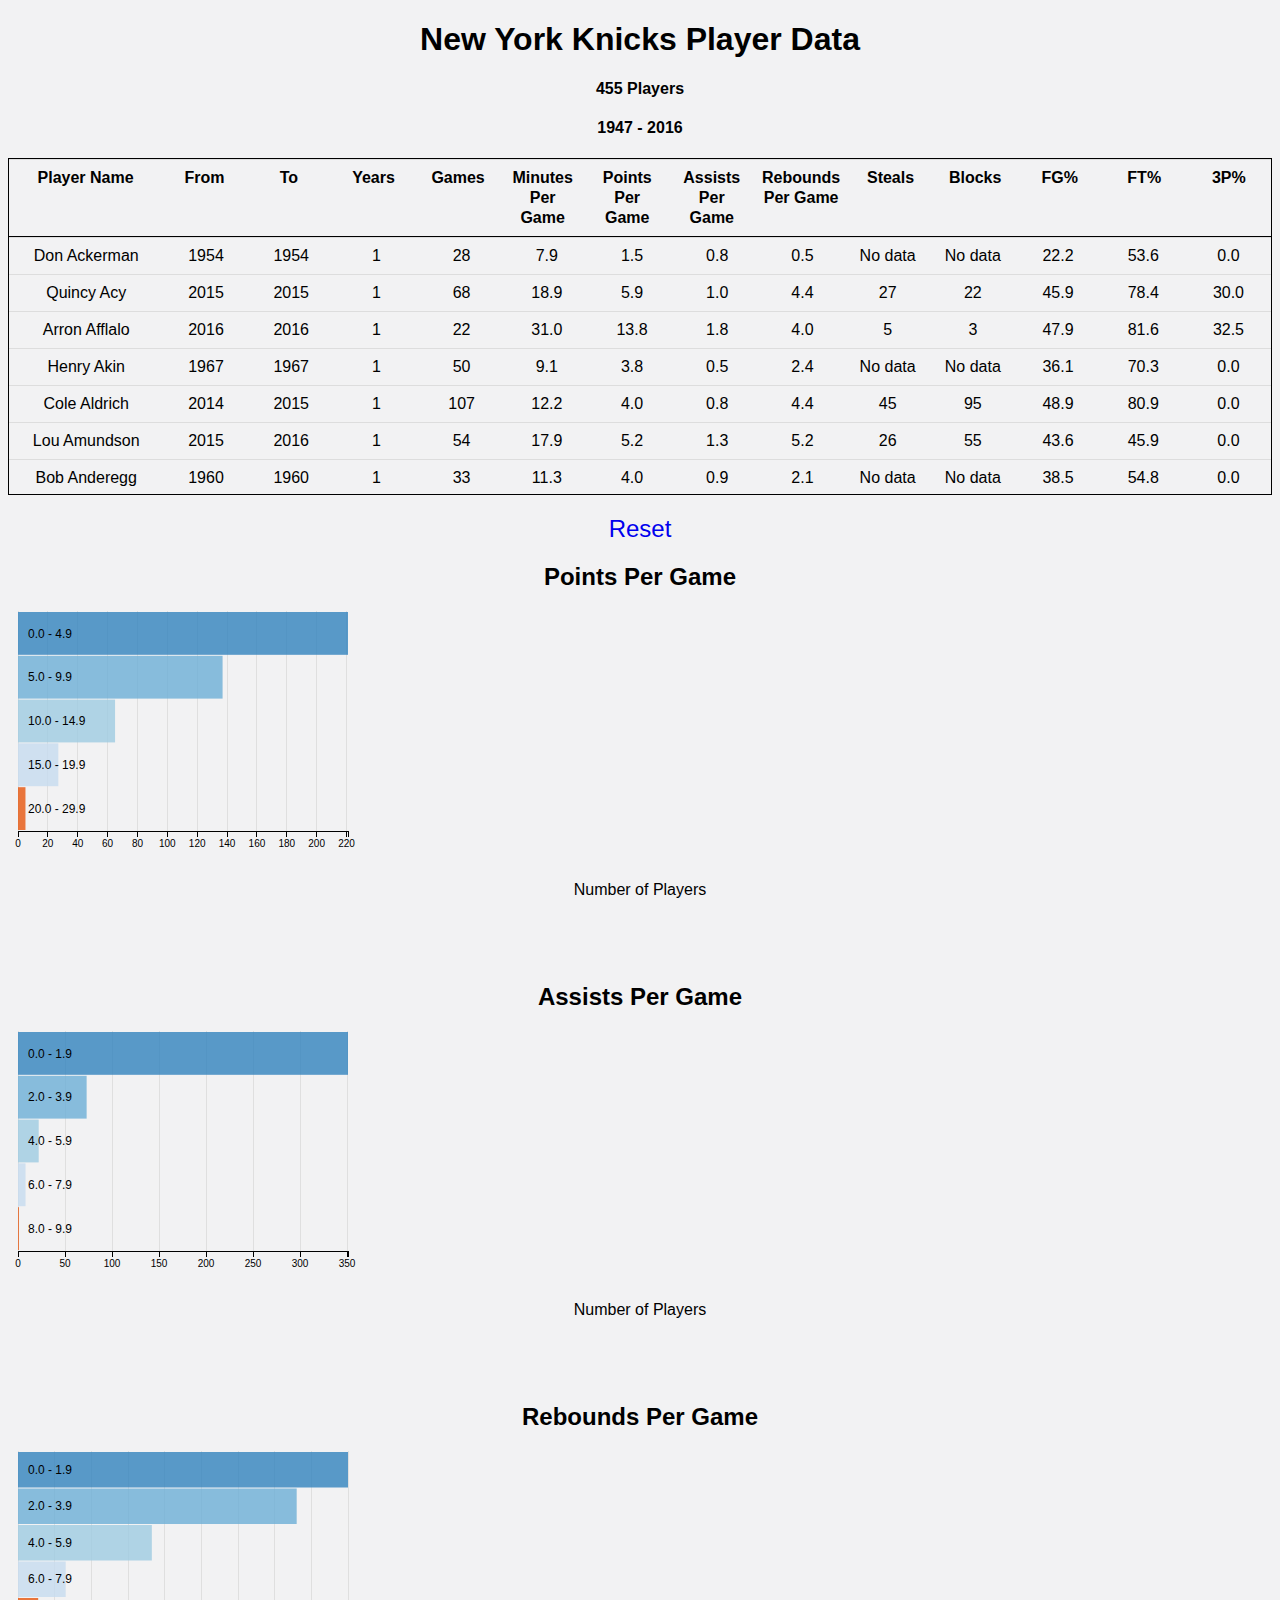
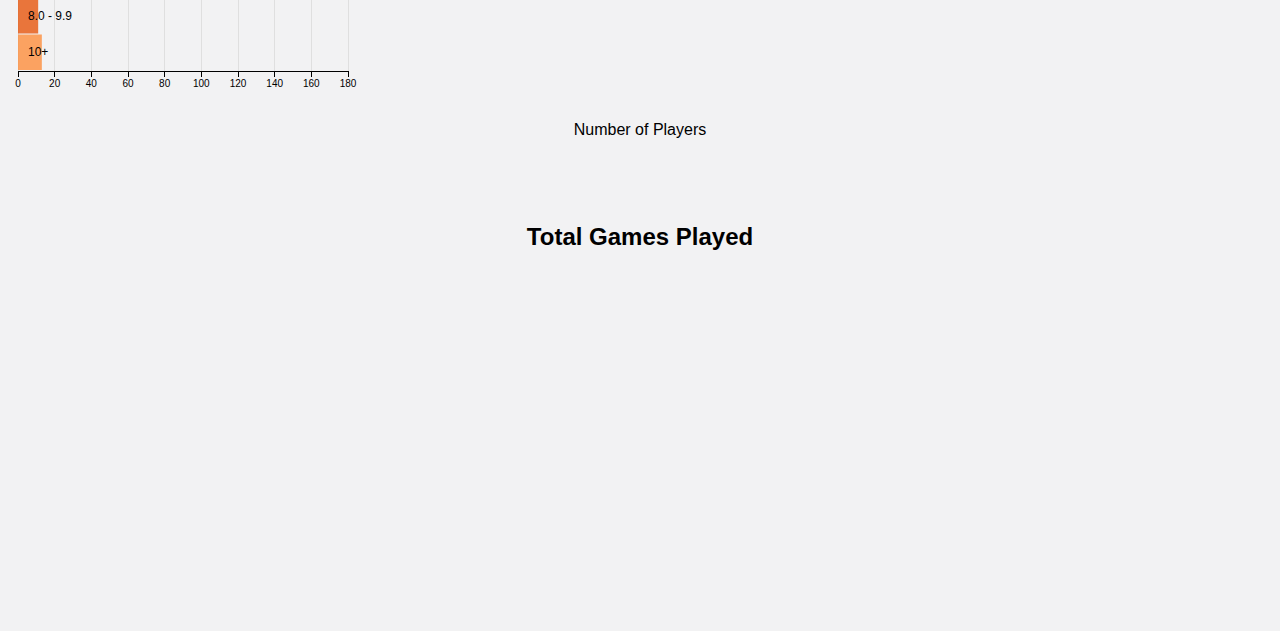
==== index.html @ 7c2408db "work in progress version" ====
<!doctype html>
<html>
	<head>
		<title>New York Knicks</title>
		<meta charset="utf-8">
		<!-- <link rel="shortcut icon" href="../static/images/pennLogo.png"> -->
		<script type="text/javascript" src="../js/d3.v3.min.js"></script>
		<script type="text/javascript" src="../js/spin.min.js"></script>
		<script type="text/javascript" src="../js/crossfilter.min.js"></script>
		<script type="text/javascript" src="../js/dc.min.js"></script>	
		<script src="https://ajax.googleapis.com/ajax/libs/jquery/1.9.1/jquery.min.js"></script>
		<script src="https://maxcdn.bootstrapcdn.com/bootstrap/3.3.6/js/bootstrap.min.js" integrity="sha384-0mSbJDEHialfmuBBQP6A4Qrprq5OVfW37PRR3j5ELqxss1yVqOtnepnHVP9aJ7xS" crossorigin="anonymous"></script>
		<!-- <link type="text/css" rel="stylesheet" href="../static/css/bootstrap.min.css"> -->
		<link rel="stylesheet" href="https://maxcdn.bootstrapcdn.com/bootstrap/3.3.5/css/bootstrap.min.css" integrity="sha512-dTfge/zgoMYpP7QbHy4gWMEGsbsdZeCXz7irItjcC3sPUFtf0kuFbDz/ixG7ArTxmDjLXDmezHubeNikyKGVyQ==" crossorigin="anonymous">
		<link type="text/css" rel="stylesheet" href="../css/dc.css">
		<link type="text/css" rel="stylesheet" href="../css/main.css">
	</head>
	<body>

		<div class="container">
			<div class="row">
				<h1>New York Knicks Player Data</h1>
				<h4><span id="num_players"></span> Players</h4>
				<h4><span id="from"></span> - <span id="to"></span></h4>

				<table id="dataTable">
					<thead>
			      <tr>
			        <th id="player">Player Name</th>
			        <th>From</th>
			        <th>To</th>
			        <th>Years</th>
			        <th>Games</th>
			        <th>Minutes Per Game</th>
			        <th>Points Per Game</th>
			        <th>Assists Per Game</th>
			        <th>Rebounds Per Game</th>
			        <th>Steals</th>
			        <th>Blocks</th>
			        <th>FG%</th>
			        <th>FT%</th>
			        <th>3P%</th>
			      </tr>
			    </thead>
				</table>
			</div>

			<div>
      	<div id="reset">
      		<a href="javascript:dc.filterAll(); dc.redrawAll();">Reset</a>
      	</div>
			</div>

			<div id="row">
				<div id="decades_row_chart"></div>

				<div class="well col-md-4">
					<span id="points_per_game_row_chart" class="chart">
						<h2>Points Per Game</h2>
					</span>
					<p class="x_axis_label">Number of Players</p>
				</div>

				<div class="well col-md-4">
					<span id="assists_per_game_row_chart" class="chart">
						<h2>Assists Per Game</h2>
					</span>
					<p class="x_axis_label">Number of Players</p>
				</div>


				<div class="well col-md-4">
					<span id="rebounds_per_game_row_chart" class="chart">
						<h2>Rebounds Per Game</h2>
					</span>
					<p class="x_axis_label">Number of Players</p>
				</div>
			</div>
		</div>

		<div id="row">
			<div class="well col-md-4">
				<span id="total_games_chart" class="chart">
					<h2>Total Games Played</h2>
				</span>
			</div>
		</div>

		<script src="../js/main.js"></script>
	</body>
</html>
---- css/dc.css ----
div.dc-chart {
    float: left;
}

.dc-chart rect.bar {
    stroke: none;
    cursor: pointer;
}

.dc-chart rect.bar:hover {
    fill-opacity: .5;
}

.dc-chart rect.stack1 {
    stroke: none;
    fill: red;
}

.dc-chart rect.stack2 {
    stroke: none;
    fill: green;
}

.dc-chart rect.deselected {
    stroke: none;
    fill: #ccc;
}

.dc-chart .empty-chart .pie-slice path {
    fill: #FFEEEE;
    cursor: default;
}

.dc-chart .empty-chart .pie-slice {
    cursor: default;
}

.dc-chart .pie-slice {
    fill: white;
    font-size: 12px;
    cursor: pointer;
}

.dc-chart .pie-slice.external{
    fill: black;
}

.dc-chart .pie-slice :hover {
    fill-opacity: .8;
}

.dc-chart .pie-slice.highlight {
    fill-opacity: .8;
}

.dc-chart .selected path {
    stroke-width: 3;
    stroke: #ccc;
    fill-opacity: 1;
}

.dc-chart .deselected path {
    stroke: none;
    fill-opacity: .5;
    fill: #ccc;
}

.dc-chart .axis path, .axis line {
    fill: none;
    stroke: #000;
    shape-rendering: crispEdges;
}

.dc-chart .axis text {
    font: 10px sans-serif;
}

.dc-chart .grid-line {
    fill: none;
    stroke: #ccc;
    opacity: .5;
    shape-rendering: crispEdges;
}

.dc-chart .grid-line line {
    fill: none;
    stroke: #ccc;
    opacity: .5;
    shape-rendering: crispEdges;
}

.dc-chart .brush rect.background {
    z-index: -999;
}

.dc-chart .brush rect.extent {
    fill: steelblue;
    fill-opacity: .125;
}

.dc-chart .brush .resize path {
    fill: #eee;
    stroke: #666;
}

.dc-chart path.line {
    fill: none;
    stroke-width: 1.5px;
}

.dc-chart circle.dot {
    stroke: none;
}

.dc-chart g.dc-tooltip path {
    fill: none;
    stroke: grey;
    stroke-opacity: .8;
}

.dc-chart path.area {
    fill-opacity: .3;
    stroke: none;
}

.dc-chart .node {
    font-size: 0.7em;
    cursor: pointer;
}

.dc-chart .node :hover {
    fill-opacity: .8;
}

.dc-chart .selected circle {
    stroke-width: 3;
    stroke: #ccc;
    fill-opacity: 1;
}

.dc-chart .deselected circle {
    stroke: none;
    fill-opacity: .5;
    fill: #ccc;
}

.dc-chart .bubble {
    stroke: none;
    fill-opacity: 0.6;
}

.dc-data-count {
    float: right;
    margin-top: 15px;
    margin-right: 15px;
}

.dc-data-count .filter-count {
    color: #3182bd;
    font-weight: bold;
}

.dc-data-count .total-count {
    color: #3182bd;
    font-weight: bold;
}

.dc-data-table {
}

.dc-chart g.state {
    cursor: pointer;
}

.dc-chart g.state :hover {
    fill-opacity: .8;
}

.dc-chart g.state path {
    stroke: white;
}

.dc-chart g.selected path {
}

.dc-chart g.deselected path {
    fill: grey;
}

.dc-chart g.selected text {
}

.dc-chart g.deselected text {
    display: none;
}

.dc-chart g.county path {
    stroke: white;
    fill: none;
}

.dc-chart g.debug rect {
    fill: blue;
    fill-opacity: .2;
}

.dc-chart g.row rect {
    fill-opacity: 0.8;
    cursor: pointer;
}

.dc-chart g.row rect:hover {
    fill-opacity: 0.6;
}

.dc-chart g.row text {
    fill: white;
    font-size: 12px;
    cursor: pointer;
}

.dc-legend {
    font-size: 11px;
}

.dc-legend-item {
    cursor: pointer;
}

.dc-chart g.axis text {
    /* Makes it so the user can't accidentally click and select text that is meant as a label only */
    -webkit-user-select: none; /* Chrome/Safari */
    -moz-user-select: none; /* Firefox */
    -ms-user-select: none; /* IE10 */
    -o-user-select: none;
    user-select: none;
    pointer-events: none;
}

.dc-chart path.highlight {
    stroke-width: 3;
    fill-opacity: 1;
    stroke-opacity: 1;
}

.dc-chart .highlight {
    fill-opacity: 1;
    stroke-opacity: 1;
}

.dc-chart .fadeout {
    fill-opacity: 0.2;
    stroke-opacity: 0.2;
}

.dc-chart path.dc-symbol, g.dc-legend-item.fadeout {
    fill-opacity: 0.5;
    stroke-opacity: 0.5;
}

.dc-hard .number-display {
    float: none;
}

.dc-chart .box text {
    font: 10px sans-serif;
    -webkit-user-select: none; /* Chrome/Safari */
    -moz-user-select: none; /* Firefox */
    -ms-user-select: none; /* IE10 */
    -o-user-select: none;
    user-select: none;
    pointer-events: none;
}

.dc-chart .box line,
.dc-chart .box circle {
    fill: #fff;
    stroke: #000;
    stroke-width: 1.5px;
}

.dc-chart .box rect {
    stroke: #000;
    stroke-width: 1.5px;
}

.dc-chart .box .center {
    stroke-dasharray: 3,3;
}

.dc-chart .box .outlier {
    fill: none;
    stroke: #ccc;
}

.dc-chart .box.deselected .box {
    fill: #ccc;
}

.dc-chart .box.deselected {
    opacity: .5;
}

.dc-chart .symbol{
    stroke: none;
}

.dc-chart .heatmap .box-group.deselected rect {
    stroke: none;
    fill-opacity: .5;
    fill: #ccc;
}

.dc-chart .heatmap g.axis text {
    pointer-events: all;
    cursor: pointer;
}
---- css/main.css ----
body {
    font-family: "Open Sans",sans-serif;
    font-weight: 300;
    text-rendering: optimizeLegibility;
		background-color: #f2f2f3;
}

h1, h2, h4 {
    text-align: center;
}

.well {
	margin-top: 20px;
	height: 400px;
}

#reset {
	text-align: center;
	font-size: 1.5em;
	margin-top: 20px;
}

#reset a, #reset a:hover, #reset a:focus, .courseName, .courseName:hover, .courseName:focus {
	text-decoration: none;
}

.x_axis_label {
	text-align: center;
}

/* Data table */
#dataTable {
  display: block;
  width: 100%;
  border: 1px solid #eee;
  max-height: 337px;
  overflow: auto;
  border: 1px solid black;
}

#dataTable thead {
  display: -webkit-flex;
  -webkit-flex-flow: row;
}

#dataTable thead tr {
  display: -webkit-flex;
  width: 100%;
  -webkit-align-items: stretch;
}

#dataTable tbody {
  display: -webkit-flex;
  height: 297px;
  overflow: auto;
  -webkit-flex-flow: row wrap;
}
#dataTable tbody tr {
  display: -webkit-flex;
  width: 100%;
}

tbody {
  display: table-row-group;
  vertical-align: middle;
  border-color: inherit;
}

table {
  max-width: 100%;
  background-color: transparent;
  border-collapse: collapse;
  border-spacing: 0;
}

th, td {
  padding: 8px;
  width: 20%;
  line-height: 20px;
  text-align: center;
  vertical-align: top;
  border-top: 1px solid #ddd;
}

tbody tr ._0, #player {
	width: 40%;
}

th {
  border-bottom: 1px solid black;
}

.dc-table-group, .dc-table-label {
  display: none;
  padding: 0px;
  line-height: 0px;
}

/* Pie charts */
.chart h2 {
	margin-bottom: -80px;
}

.dc-chart .pie-slice {
  fill: black;
  cursor: pointer;
}

/* Row chart */
.dc-chart g.row text {
  fill: black;
  cursor: pointer;
}

.axisLabel {
	text-align: center;
	margin-top: -21px;
}
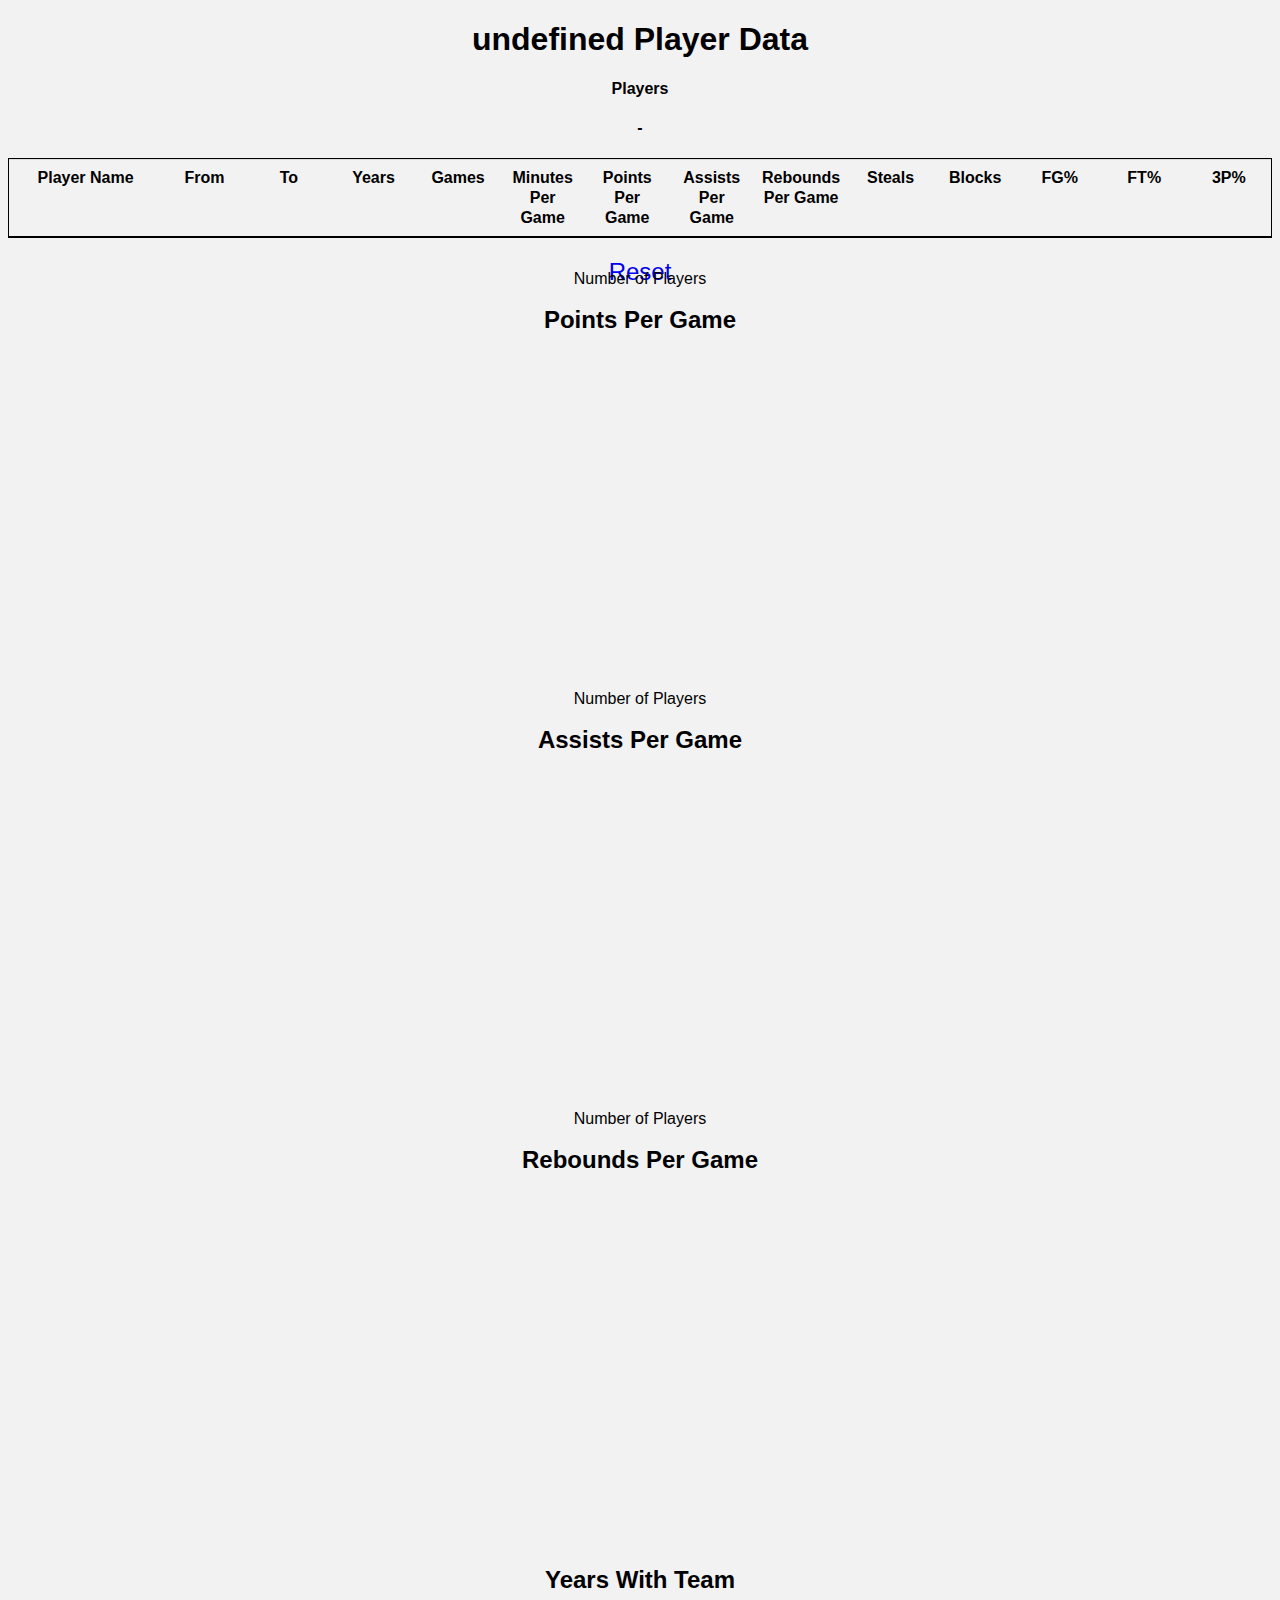
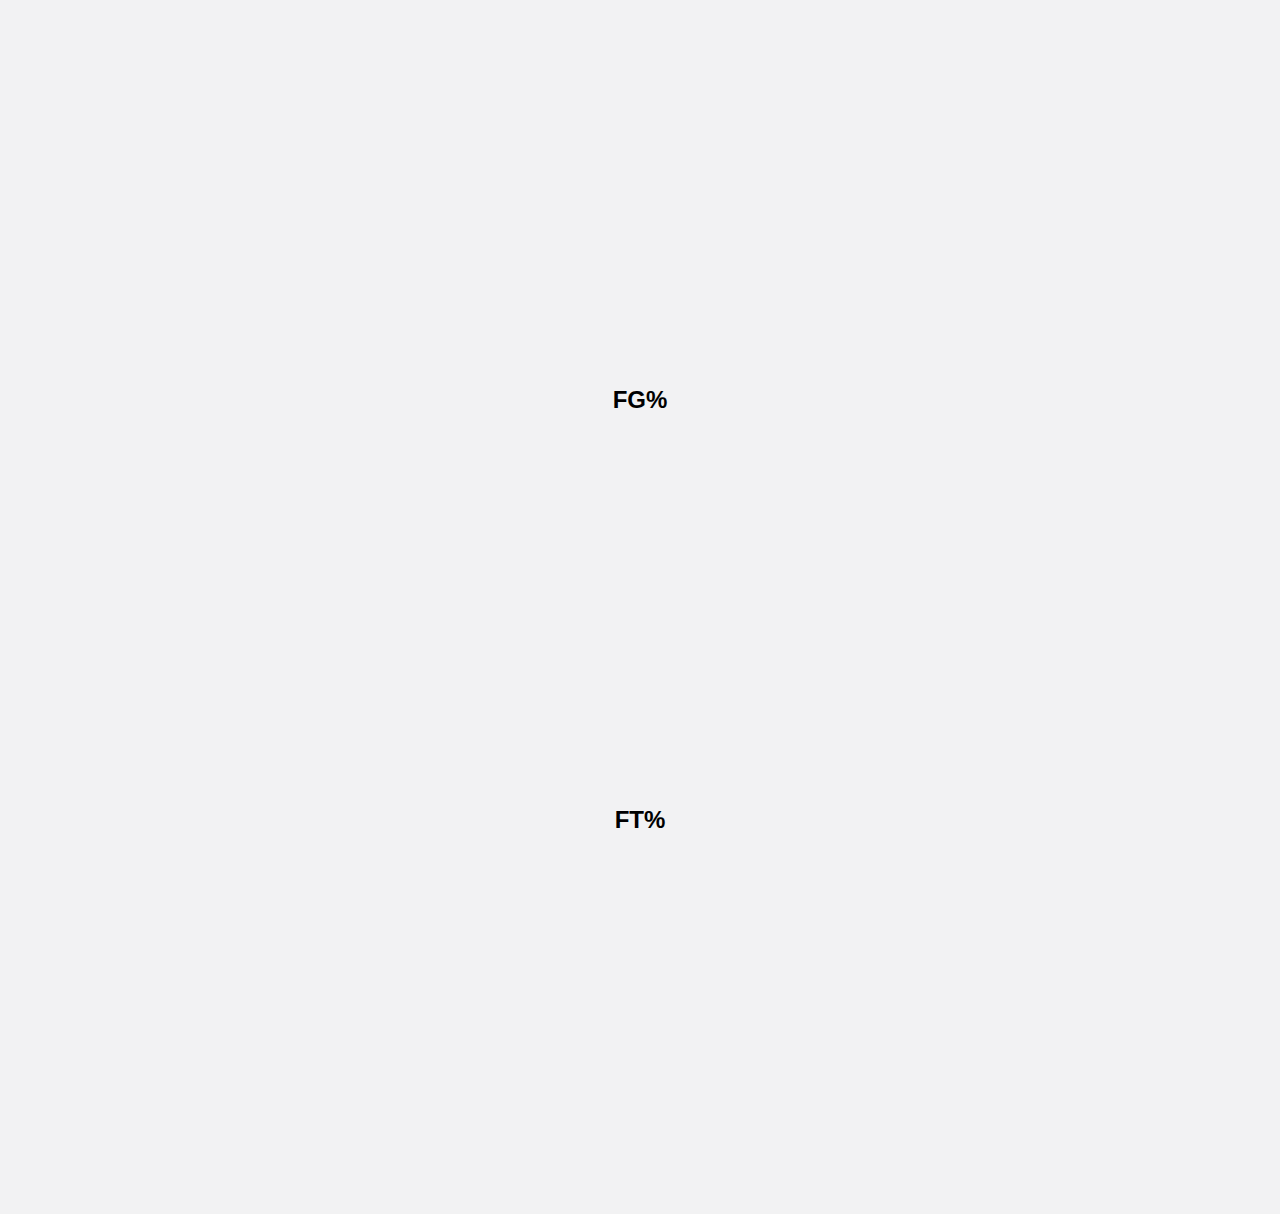
==== commit c336117c: "added homepage" ====
--- a/index.html
+++ b/index.html
@@ -9,6 +9,7 @@
 		<script type="text/javascript" src="../js/crossfilter.min.js"></script>
 		<script type="text/javascript" src="../js/dc.min.js"></script>	
 		<script src="https://ajax.googleapis.com/ajax/libs/jquery/1.9.1/jquery.min.js"></script>
+		<script src="../js/amplify.min.js"></script>
 		<script src="https://maxcdn.bootstrapcdn.com/bootstrap/3.3.6/js/bootstrap.min.js" integrity="sha384-0mSbJDEHialfmuBBQP6A4Qrprq5OVfW37PRR3j5ELqxss1yVqOtnepnHVP9aJ7xS" crossorigin="anonymous"></script>
 		<!-- <link type="text/css" rel="stylesheet" href="../static/css/bootstrap.min.css"> -->
 		<link rel="stylesheet" href="https://maxcdn.bootstrapcdn.com/bootstrap/3.3.5/css/bootstrap.min.css" integrity="sha512-dTfge/zgoMYpP7QbHy4gWMEGsbsdZeCXz7irItjcC3sPUFtf0kuFbDz/ixG7ArTxmDjLXDmezHubeNikyKGVyQ==" crossorigin="anonymous">
@@ -19,7 +20,7 @@
 
 		<div class="container">
 			<div class="row">
-				<h1>New York Knicks Player Data</h1>
+				<h1 id="team_name_title"></h1>
 				<h4><span id="num_players"></span> Players</h4>
 				<h4><span id="from"></span> - <span id="to"></span></h4>
 
@@ -51,7 +52,7 @@
       	</div>
 			</div>
 
-			<div id="row">
+			<div class="row">
 				<div id="decades_row_chart"></div>
 
 				<div class="well col-md-4">
@@ -76,13 +77,25 @@
 					<p class="x_axis_label">Number of Players</p>
 				</div>
 			</div>
-		</div>
 
-		<div id="row">
-			<div class="well col-md-4">
-				<span id="total_games_chart" class="chart">
-					<h2>Total Games Played</h2>
-				</span>
+			<div class="row">
+				<div class="well col-md-4">
+					<span id="total_games_chart" class="chart">
+						<h2>Years With Team</h2>
+					</span>
+				</div>
+
+				<div class="well col-md-4">
+					<span id="fg_percentage_chart" class="chart">
+						<h2>FG%</h2>
+					</span>
+				</div>
+
+				<div class="well col-md-4">
+					<span id="ft_percentage_chart" class="chart">
+						<h2>FT%</h2>
+					</span>
+				</div>
 			</div>
 		</div>
 
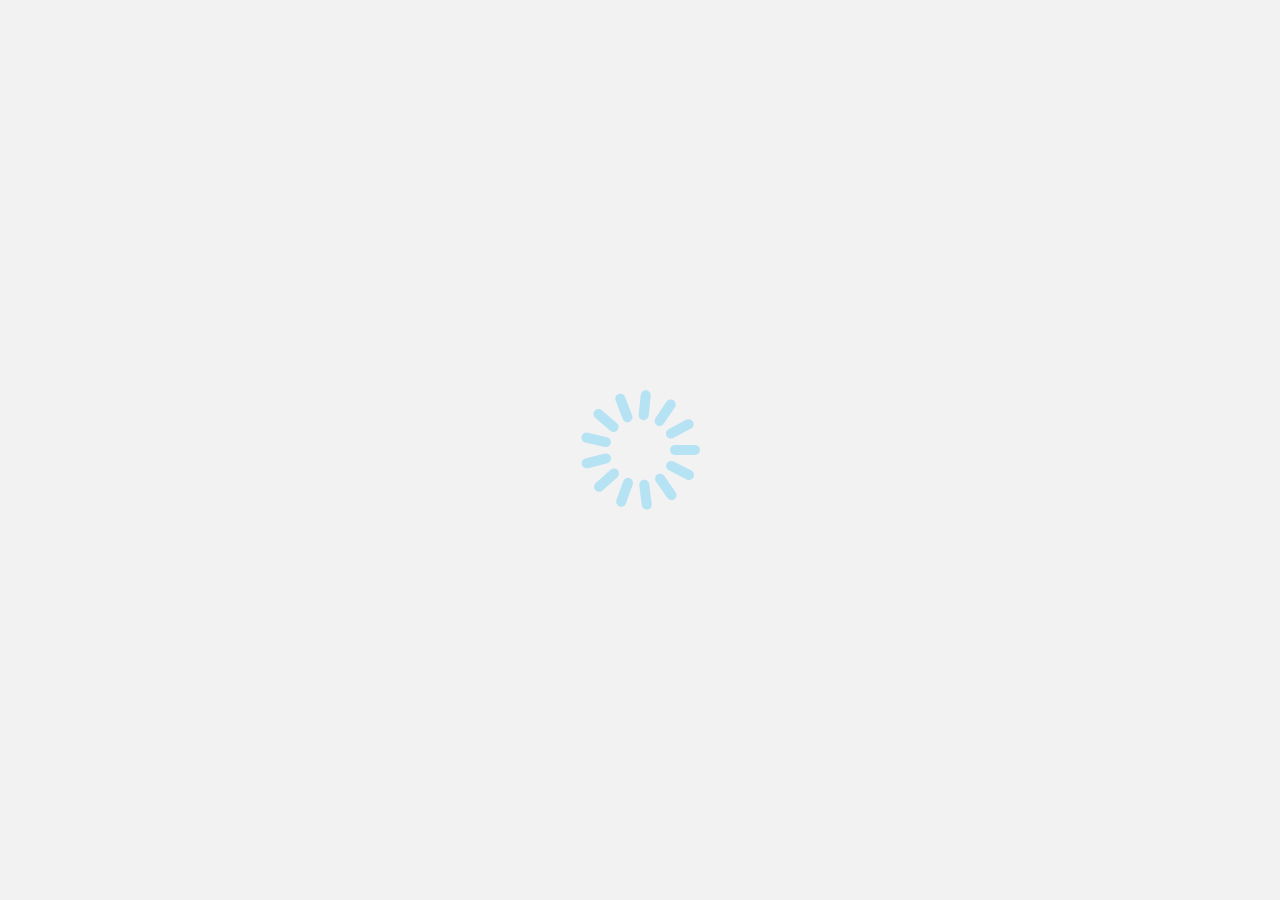
==== commit b31f1ec9: "added spinner" ====
--- a/index.html
+++ b/index.html
@@ -17,6 +17,8 @@
 		<link type="text/css" rel="stylesheet" href="../css/main.css">
 	</head>
 	<body>
+
+		<div id="spin"></div>
 
 		<div class="container">
 			<div class="row">
